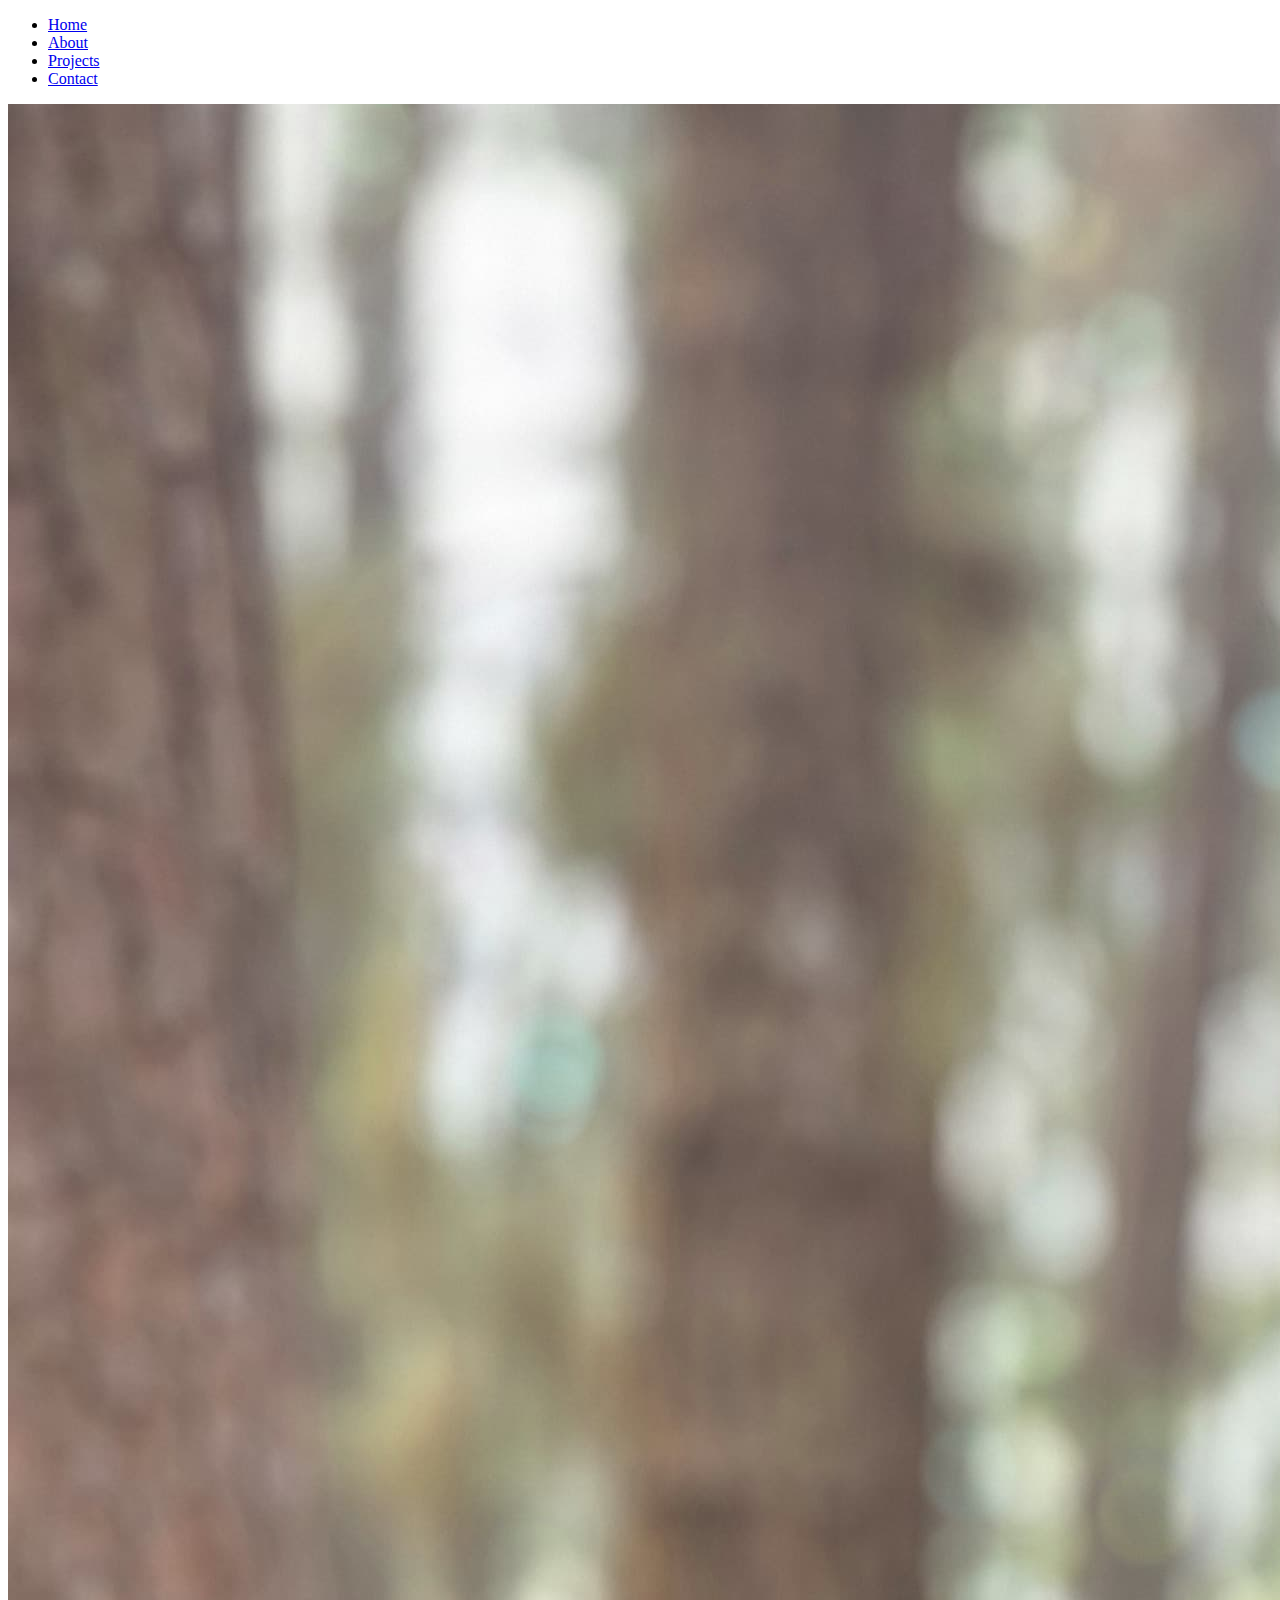
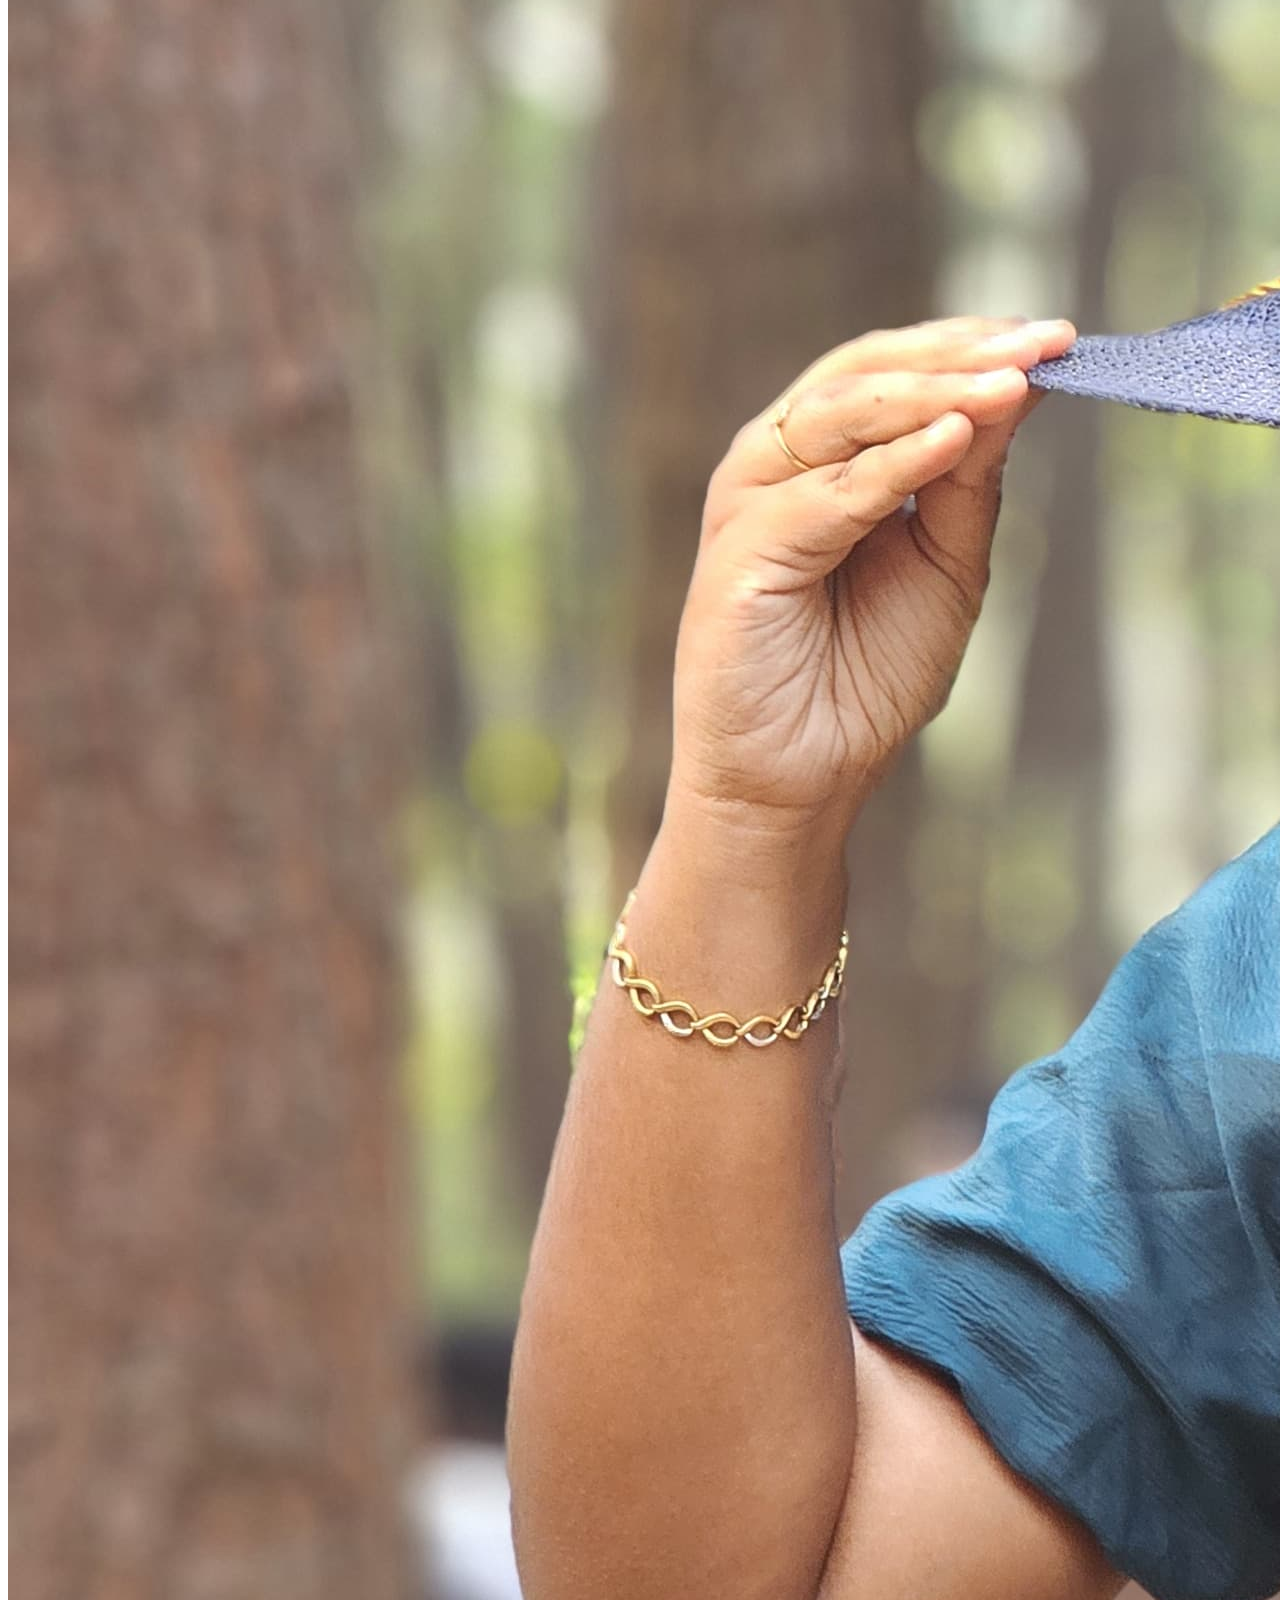
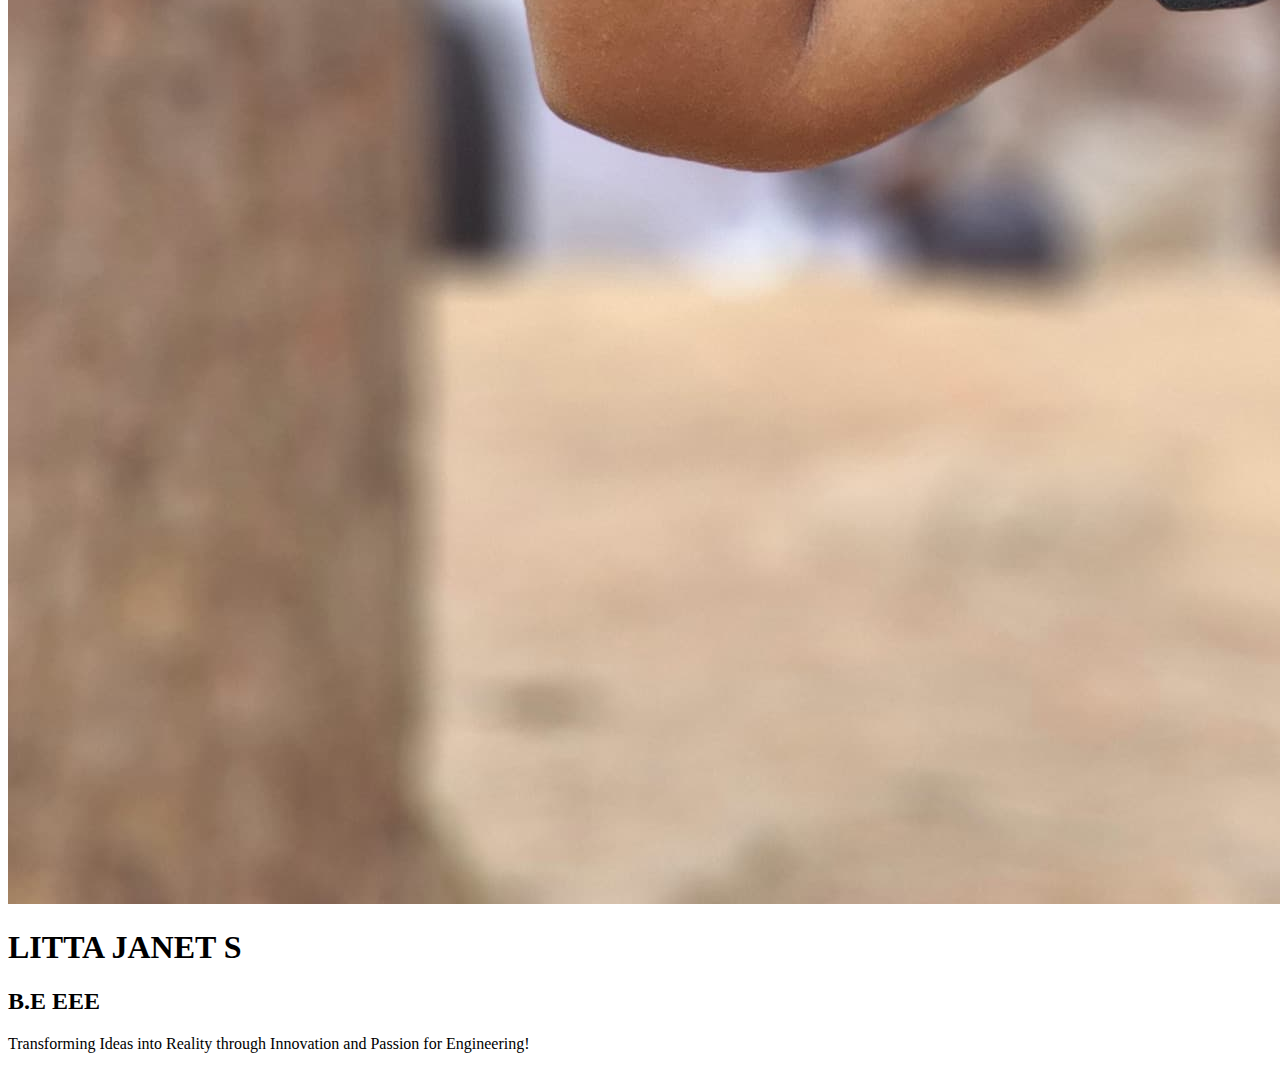
==== index.html @ 6cde88a1 "Add files via upload" ====
<!DOCTYPE html>
<html lang="en">
<head>
    <meta charset="UTF-8">
    <meta name="viewport" content="width=device-width, initial-scale=1.0">
    <title>Home - Litta Janet S</title>
    <link rel="stylesheet" href="css/style.css">
</head>
<body>
    <header>
        <nav>
            <ul>
                <li><a href="index.html">Home</a></li>
                <li><a href="about.html">About</a></li>
                <li><a href="projects.html">Projects</a></li>
                <li><a href="contact.html">Contact</a></li>
            </ul>
        </nav>
    </header>

    <main>
        <section class="hero">
            <img src="images/profile.jpg" alt="Litta Janet S" class="profile-pic">
            <h1>LITTA JANET S</h1>
            <h2>B.E EEE</h2>
            <p class="tagline">Transforming Ideas into Reality through Innovation and Passion for Engineering!</p>
        </section>
    </main>
</body>
</html>
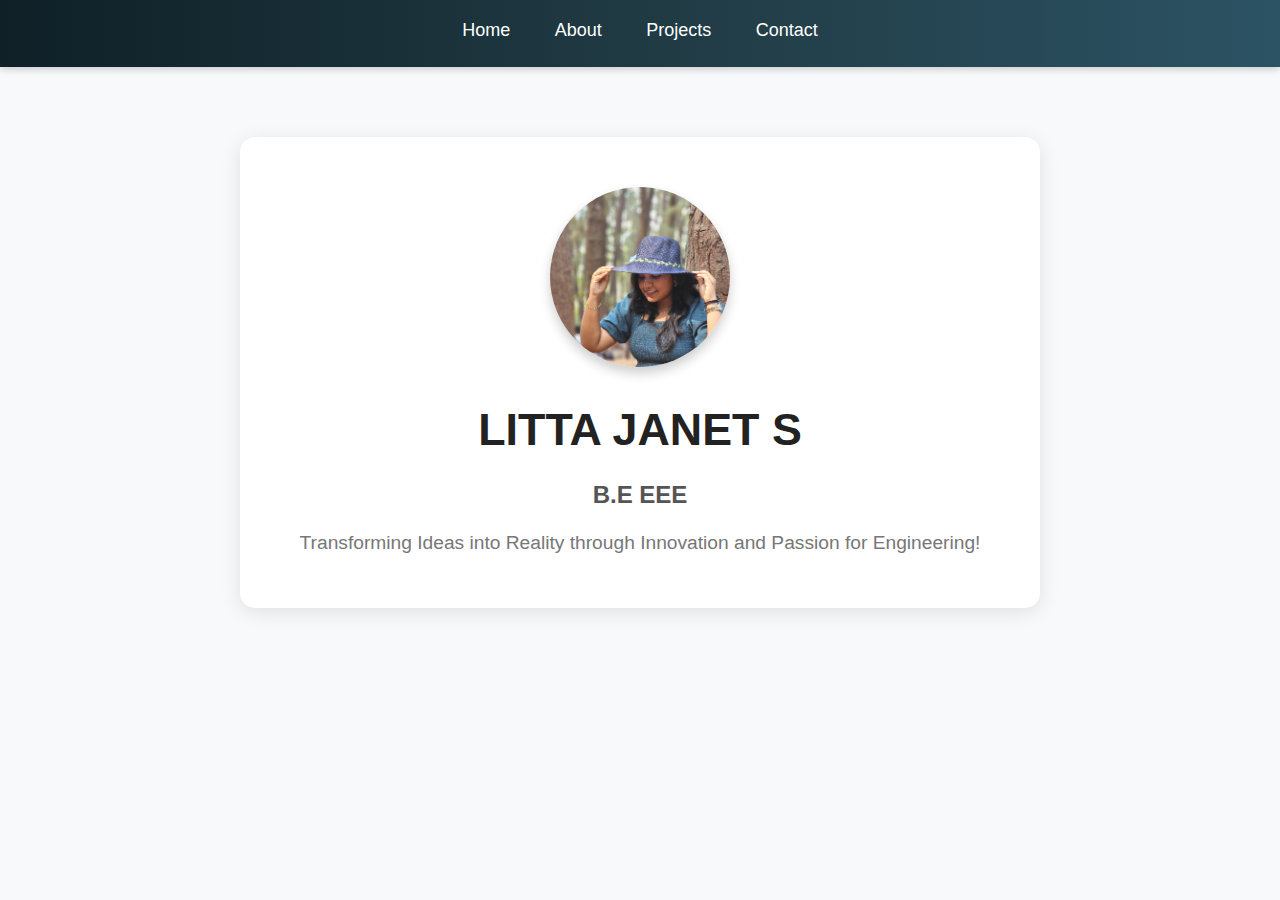
==== commit 2839c747: "Update index.html" ====
--- a/index.html
+++ b/index.html
@@ -4,7 +4,7 @@
     <meta charset="UTF-8">
     <meta name="viewport" content="width=device-width, initial-scale=1.0">
     <title>Home - Litta Janet S</title>
-    <link rel="stylesheet" href="css/style.css">
+    <link rel="stylesheet" href="style.css">
 </head>
 <body>
     <header>
--- a/style.css
+++ b/style.css
@@ -0,0 +1,418 @@
+/* General Reset */
+* {
+    margin: 0;
+    padding: 0;
+    box-sizing: border-box;
+}
+
+body {
+    font-family: Arial, sans-serif;
+    background-color: #f4f4f4;
+    color: #333;
+}
+
+header {
+    background-color: #333;
+    padding: 1rem;
+}
+
+header nav ul {
+    list-style-type: none;
+    text-align: center;
+}
+
+header nav ul li {
+    display: inline;
+    margin-right: 20px;
+}
+
+header nav ul li a {
+    color: white;
+    text-decoration: none;
+    font-size: 18px;
+}
+
+header nav ul li a:hover {
+    color: #f4f4f4;
+}
+
+main {
+    padding: 2rem;
+}
+
+section {
+    margin-bottom: 2rem;
+}
+
+h1 {
+    font-size: 2rem;
+    margin-bottom: 1rem;
+}
+
+p {
+    font-size: 1rem;
+    line-height: 1.5;
+}
+/* General Reset */
+* {
+    margin: 0;
+    padding: 0;
+    box-sizing: border-box;
+}
+
+body {
+    font-family: Arial, sans-serif;
+    background-color: #f4f4f4;
+    color: #333;
+}
+
+header {
+    background-color: #333;
+    padding: 1rem;
+}
+
+header nav ul {
+    list-style-type: none;
+    text-align: center;
+}
+
+header nav ul li {
+    display: inline;
+    margin-right: 20px;
+}
+
+header nav ul li a {
+    color: white;
+    text-decoration: none;
+    font-size: 18px;
+}
+
+header nav ul li a:hover {
+    color: #f4f4f4;
+}
+
+.hero {
+    text-align: center;
+    padding: 60px 20px;
+    background: #fff;
+    border-radius: 12px;
+    margin: 40px auto;
+    width: 90%;
+    max-width: 600px;
+    box-shadow: 0 4px 10px rgba(0,0,0,0.1);
+}
+
+.profile-pic {
+    width: 160px;
+    height: 160px;
+    border-radius: 50%;
+    object-fit: cover;
+    box-shadow: 0 4px 8px rgba(0,0,0,0.2);
+    margin-bottom: 20px;
+}
+
+.hero h1 {
+    font-size: 2.5rem;
+    margin-bottom: 10px;
+    color: #222;
+}
+
+.hero h2 {
+    font-size: 1.8rem;
+    margin-bottom: 15px;
+    color: #555;
+}
+
+.tagline {
+    font-size: 1.2rem;
+    color: #666;
+}
+.about-section {
+    max-width: 900px;
+    margin: 40px auto;
+    background: #fff;
+    padding: 40px 30px;
+    border-radius: 12px;
+    box-shadow: 0 4px 12px rgba(0,0,0,0.1);
+}
+
+.about-section h1 {
+    text-align: center;
+    font-size: 2.5rem;
+    margin-bottom: 20px;
+    color: #222;
+}
+
+.about-section h2 {
+    margin-top: 30px;
+    font-size: 1.8rem;
+    color: #444;
+    border-bottom: 2px solid #ccc;
+    padding-bottom: 5px;
+}
+
+.about-section p, .about-section li {
+    font-size: 1.1rem;
+    line-height: 1.6;
+    margin-bottom: 12px;
+}
+
+.about-section ul {
+    margin-left: 20px;
+}
+.projects-section {
+    max-width: 900px;
+    margin: 40px auto;
+    padding: 40px 30px;
+    background: #fff;
+    border-radius: 12px;
+    box-shadow: 0 4px 12px rgba(0,0,0,0.1);
+}
+
+.projects-section h1 {
+    text-align: center;
+    font-size: 2.5rem;
+    margin-bottom: 30px;
+    color: #222;
+}
+
+.project-card {
+    background: #f9f9f9;
+    padding: 20px;
+    border-radius: 10px;
+    box-shadow: 0 2px 8px rgba(0,0,0,0.05);
+    margin-bottom: 25px;
+    transition: transform 0.3s ease, box-shadow 0.3s ease;
+}
+
+.project-card:hover {
+    transform: translateY(-3px);
+    box-shadow: 0 4px 12px rgba(0,0,0,0.15);
+}
+
+.project-card h2 {
+    font-size: 1.6rem;
+    margin-bottom: 10px;
+    color: #333;
+}
+
+.project-card p {
+    font-size: 1.05rem;
+    line-height: 1.5;
+    color: #555;
+}
+.project-img {
+    width: 100%;
+    max-height: 550px;
+    object-fit: cover;
+    border-radius: 10px;
+    margin-bottom: 15px;
+    box-shadow: 0 2px 6px rgba(0,0,0,0.1);
+}
+.contact-section {
+    max-width: 700px;
+    margin: 50px auto;
+    background: #fff;
+    padding: 40px 30px;
+    border-radius: 12px;
+    box-shadow: 0 4px 12px rgba(0,0,0,0.1);
+    text-align: center;
+}
+
+.contact-section h1 {
+    font-size: 2.5rem;
+    margin-bottom: 20px;
+    color: #222;
+}
+
+.contact-section p {
+    font-size: 1.2rem;
+    margin: 10px 0;
+}
+
+.contact-section a {
+    color: #0077cc;
+    text-decoration: none;
+}
+
+.contact-section a:hover {
+    text-decoration: underline;
+}
+/* Reset & Base Styles */
+* {
+    margin: 0;
+    padding: 0;
+    box-sizing: border-box;
+}
+
+body {
+    font-family: 'Poppins', sans-serif;
+    background: #f8f9fa;
+    color: #333;
+    line-height: 1.6;
+}
+
+header {
+    background: linear-gradient(to right, #0f2027, #203a43, #2c5364);
+    padding: 1rem 0;
+    box-shadow: 0 2px 8px rgba(0,0,0,0.2);
+}
+
+header nav ul {
+    list-style: none;
+    text-align: center;
+}
+
+header nav ul li {
+    display: inline-block;
+    margin: 0 20px;
+}
+
+header nav ul li a {
+    text-decoration: none;
+    color: white;
+    font-size: 18px;
+    position: relative;
+    padding: 4px 0;
+}
+
+header nav ul li a::after {
+    content: "";
+    display: block;
+    width: 0;
+    height: 2px;
+    background: #00d2ff;
+    transition: width 0.3s;
+    margin-top: 4px;
+}
+
+header nav ul li a:hover::after {
+    width: 100%;
+}
+
+main {
+    padding: 30px 20px;
+}
+
+/* Home Section */
+.hero {
+    background: white;
+    padding: 50px 30px;
+    border-radius: 15px;
+    box-shadow: 0 4px 20px rgba(0,0,0,0.1);
+    text-align: center;
+    max-width: 800px;
+    margin: 40px auto;
+}
+
+.profile-pic {
+    width: 180px;
+    height: 180px;
+    border-radius: 50%;
+    object-fit: cover;
+    margin-bottom: 20px;
+    box-shadow: 0 6px 12px rgba(0,0,0,0.2);
+}
+
+.hero h1 {
+    font-size: 2.8rem;
+    margin-bottom: 10px;
+    color: #222;
+}
+
+.hero h2 {
+    font-size: 1.5rem;
+    color: #555;
+}
+
+.tagline {
+    font-size: 1.2rem;
+    color: #777;
+    margin-top: 10px;
+}
+
+/* About, Projects, Contact, Weekly Sections */
+.about-section, .projects-section, .contact-section, .weekly-section {
+    max-width: 900px;
+    margin: 40px auto;
+    background: white;
+    padding: 40px 30px;
+    border-radius: 15px;
+    box-shadow: 0 4px 20px rgba(0,0,0,0.1);
+}
+
+.about-section h1, 
+.projects-section h1, 
+.contact-section h1, 
+.weekly-section h1 {
+    text-align: center;
+    font-size: 2.5rem;
+    margin-bottom: 25px;
+    color: #222;
+}
+
+.about-section h2, 
+.projects-section h2 {
+    font-size: 1.6rem;
+    margin: 20px 0 10px;
+    color: #333;
+}
+
+.about-section ul, 
+.projects-section ul {
+    list-style: square inside;
+    margin: 15px 0;
+}
+
+.about-section p, 
+.projects-section p, 
+.contact-section p, 
+.weekly-section p {
+    margin: 10px 0;
+    font-size: 1.1rem;
+}
+
+/* Project Cards */
+.project-card {
+    background: #f1f1f1;
+    padding: 20px;
+    border-radius: 10px;
+    margin-bottom: 20px;
+    transition: transform 0.3s ease, box-shadow 0.3s ease;
+}
+
+.project-card:hover {
+    transform: translateY(-5px);
+    box-shadow: 0 6px 20px rgba(0,0,0,0.15);
+}
+
+.project-img {
+    width: 100%;
+    max-height: 550px;
+    object-fit: cover;
+    border-radius: 8px;
+    margin-bottom: 12px;
+}
+
+/* Contact Links */
+.contact-section a {
+    color: #0077cc;
+    text-decoration: none;
+    font-weight: bold;
+}
+
+.contact-section a:hover {
+    color: #005999;
+    text-decoration: underline;
+}
+
+/* Footer (optional) */
+footer {
+    text-align: center;
+    padding: 20px 0;
+    margin-top: 30px;
+    background: #2c5364;
+    color: white;
+    font-size: 14px;
+    border-radius: 0 0 8px 8px;
+}
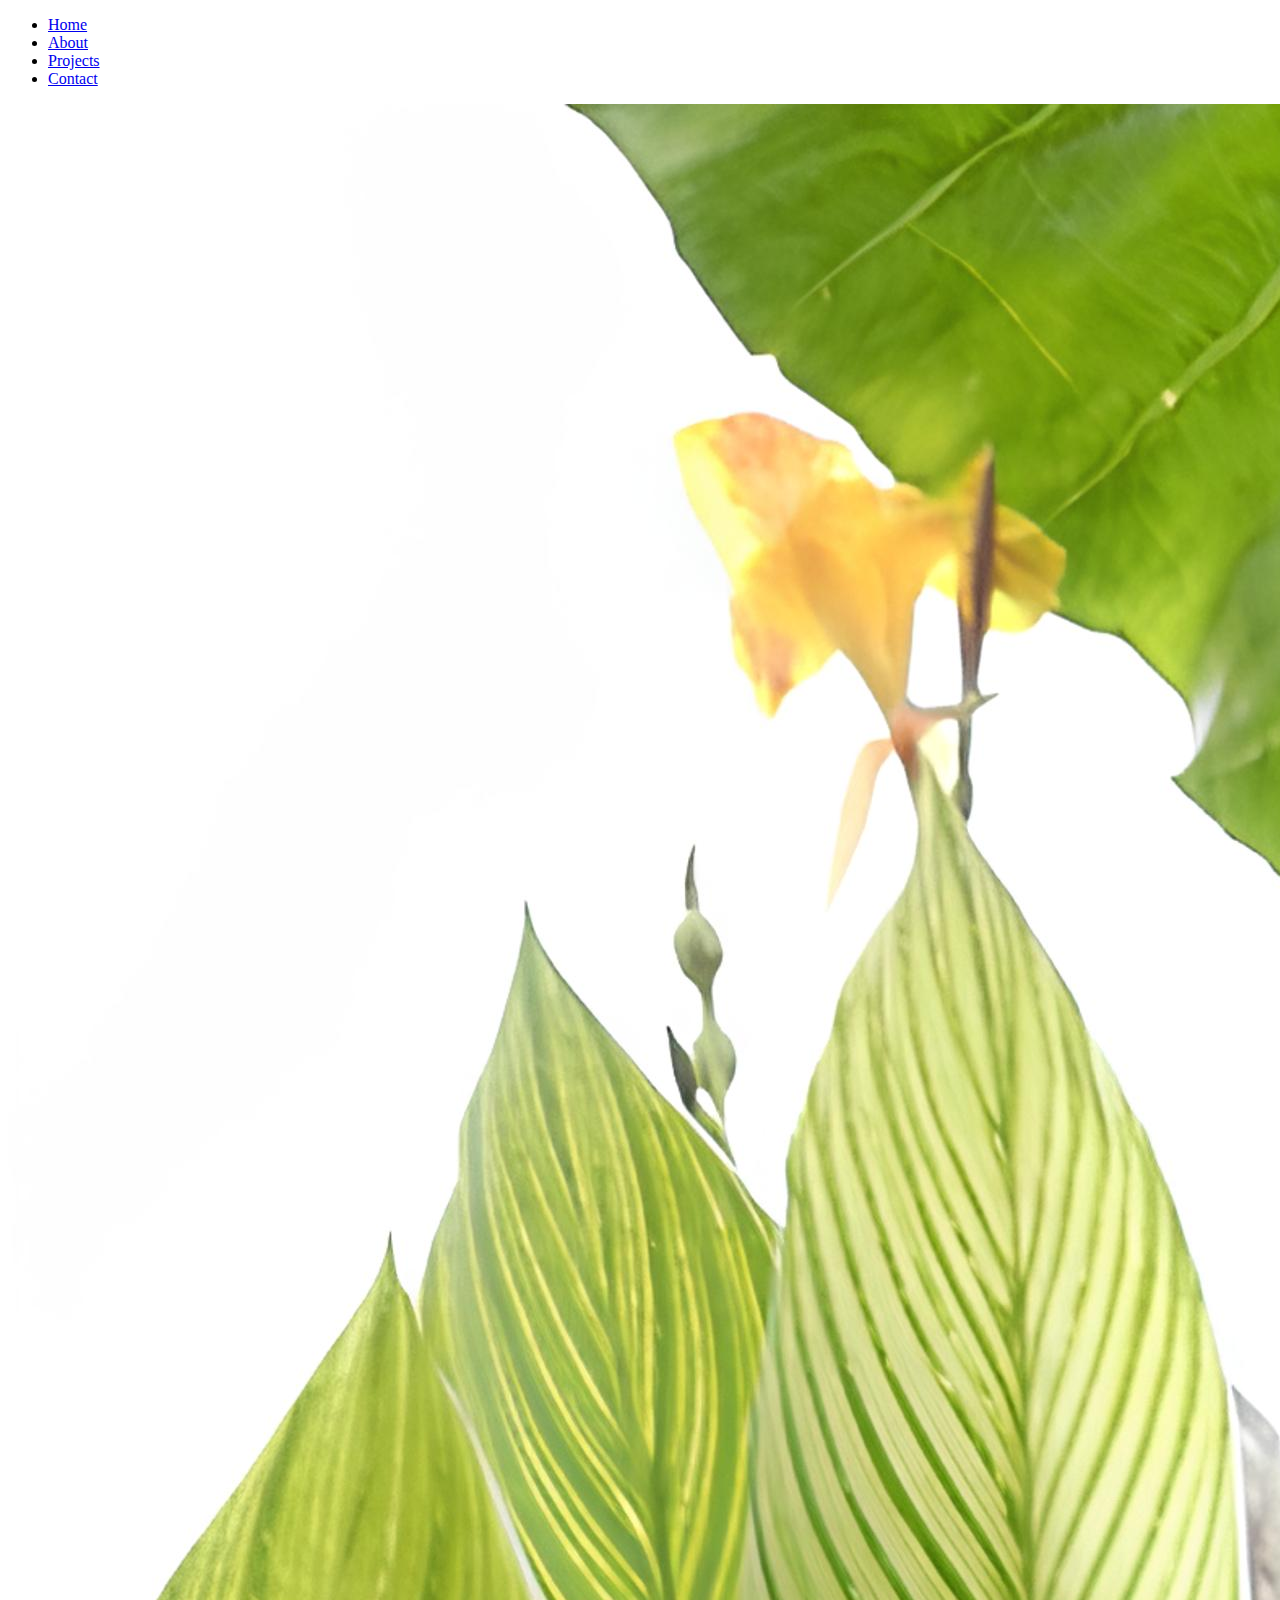
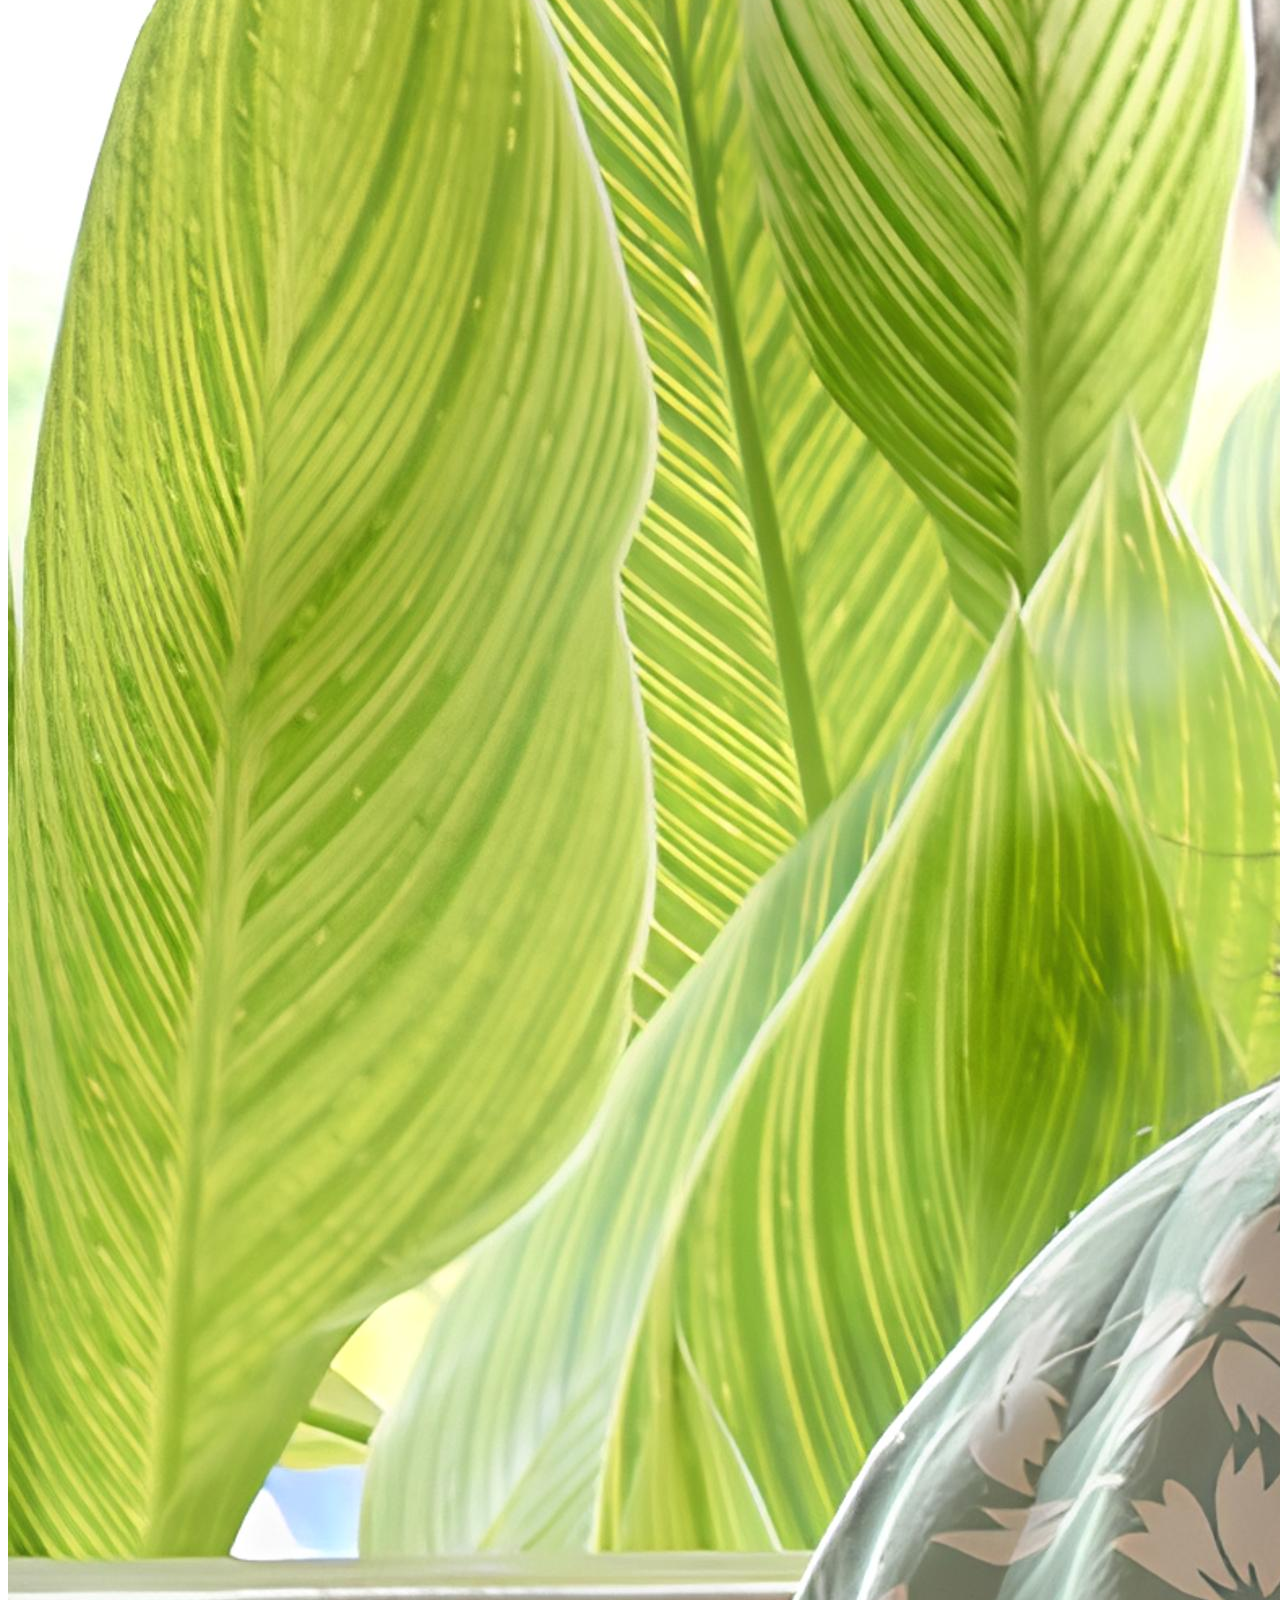
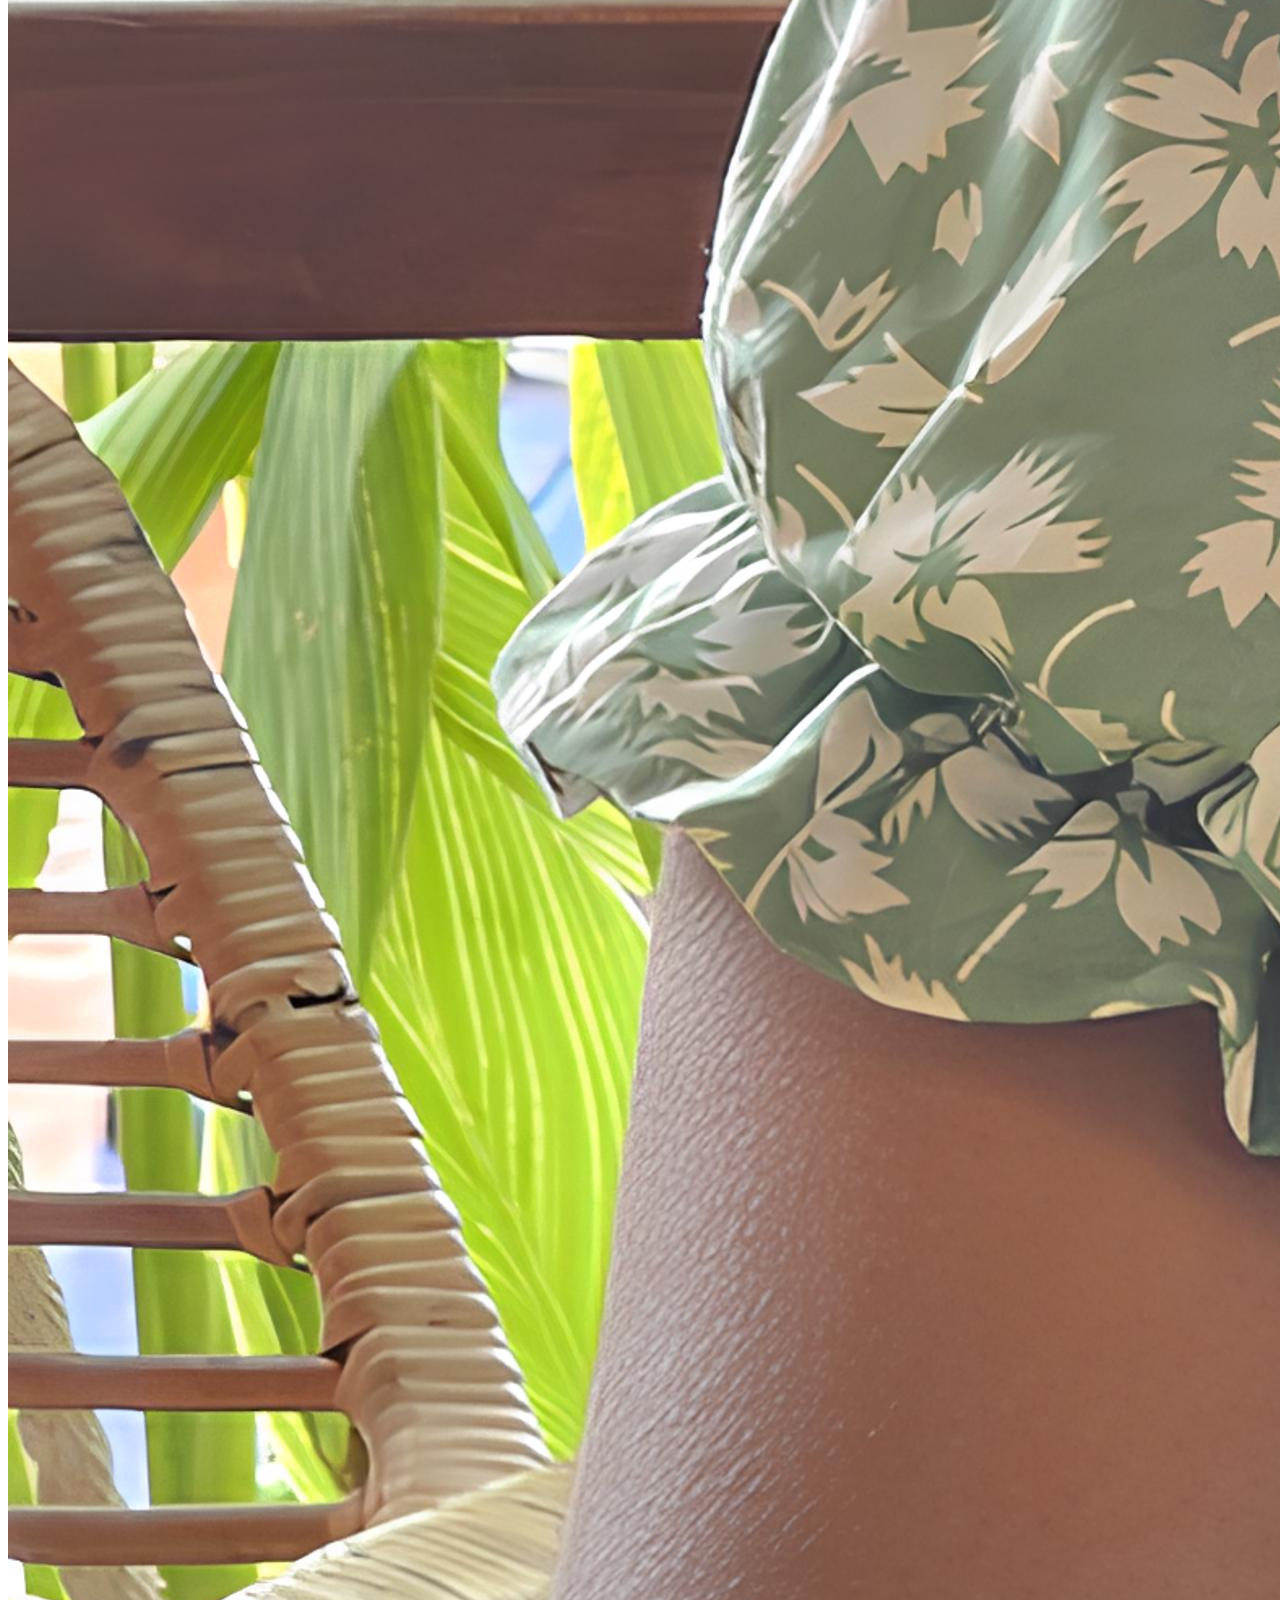
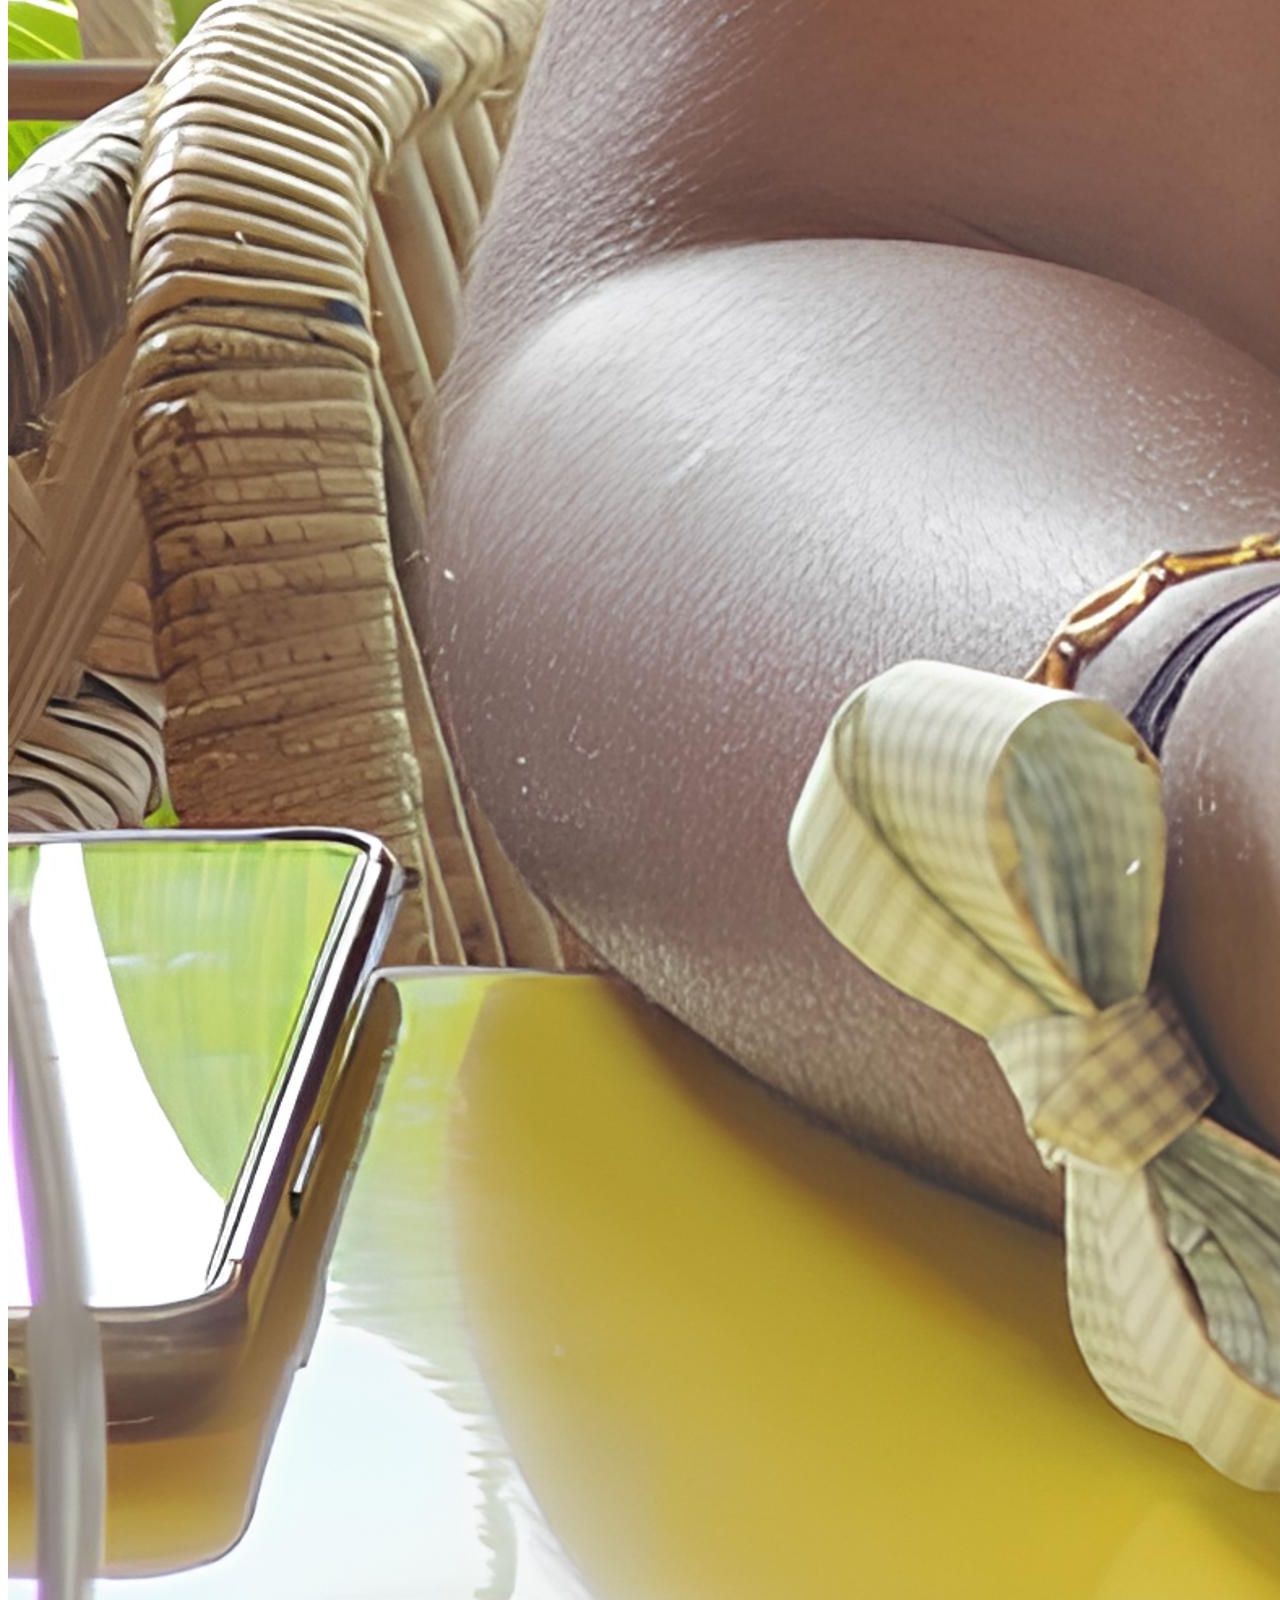
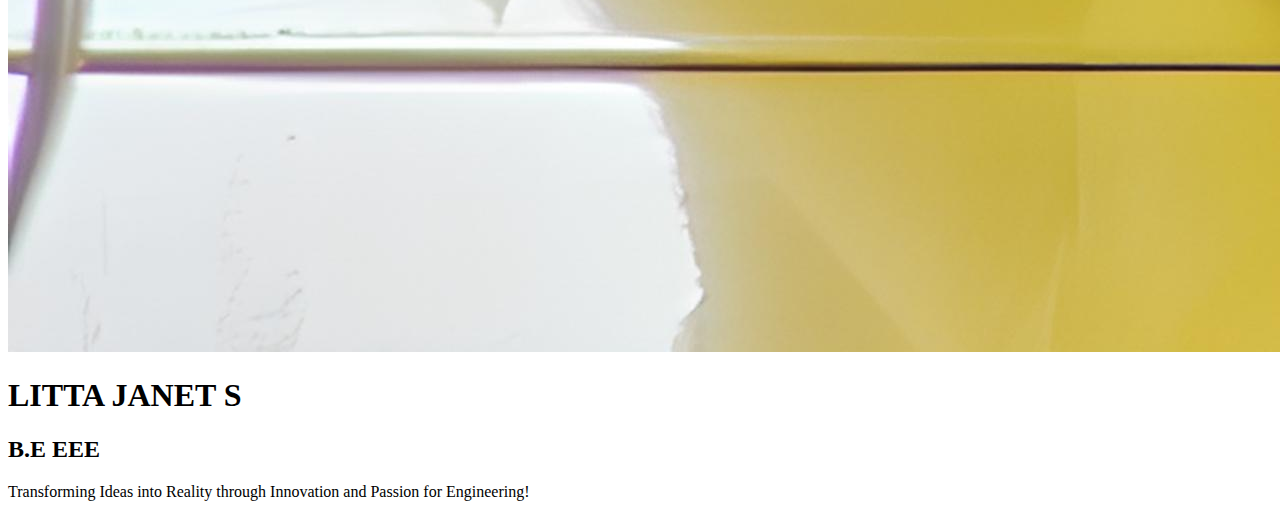
==== commit 79a7cd15: "Add files via upload" ====
--- a/index.html
+++ b/index.html
@@ -4,7 +4,7 @@
     <meta charset="UTF-8">
     <meta name="viewport" content="width=device-width, initial-scale=1.0">
     <title>Home - Litta Janet S</title>
-    <link rel="stylesheet" href="style.css">
+    <link rel="stylesheet" href="css/style.css">
 </head>
 <body>
     <header>
@@ -20,11 +20,9 @@
 
     <main>
         <section class="hero">
-            <img src="images/profile.jpg" alt="Litta Janet S" class="profile-pic">
+            <img src="images/profile.jpg" alt="Litta Janet S" class="profile-pic-square">
             <h1>LITTA JANET S</h1>
             <h2>B.E EEE</h2>
             <p class="tagline">Transforming Ideas into Reality through Innovation and Passion for Engineering!</p>
         </section>
-    </main>
-</body>
-</html>
+        
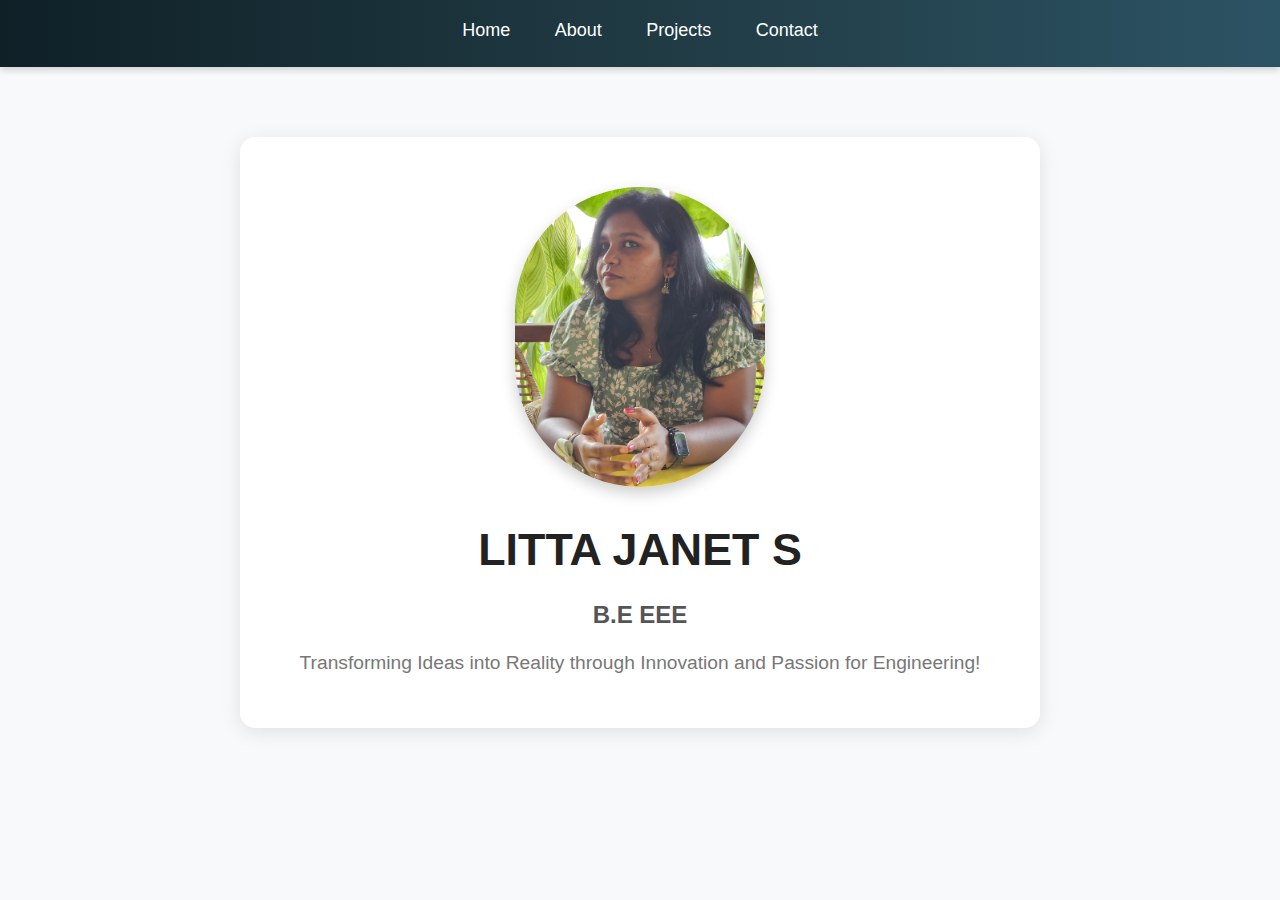
==== commit aa4b3e77: "Update index.html" ====
--- a/index.html
+++ b/index.html
@@ -4,7 +4,7 @@
     <meta charset="UTF-8">
     <meta name="viewport" content="width=device-width, initial-scale=1.0">
     <title>Home - Litta Janet S</title>
-    <link rel="stylesheet" href="css/style.css">
+    <link rel="stylesheet" href="style.css">
 </head>
 <body>
     <header>
--- a/style.css
+++ b/style.css
@@ -0,0 +1,408 @@
+/* General Reset */
+* {
+    margin: 0;
+    padding: 0;
+    box-sizing: border-box;
+}
+
+body {
+    font-family: Arial, sans-serif;
+    background-color: #f4f4f4;
+    color: #333;
+}
+
+header {
+    background-color: #333;
+    padding: 1rem;
+}
+
+header nav ul {
+    list-style-type: none;
+    text-align: center;
+}
+
+header nav ul li {
+    display: inline;
+    margin-right: 20px;
+}
+
+header nav ul li a {
+    color: white;
+    text-decoration: none;
+    font-size: 18px;
+}
+
+header nav ul li a:hover {
+    color: #f4f4f4;
+}
+
+main {
+    padding: 2rem;
+}
+
+section {
+    margin-bottom: 2rem;
+}
+
+h1 {
+    font-size: 2rem;
+    margin-bottom: 1rem;
+}
+
+p {
+    font-size: 1rem;
+    line-height: 1.5;
+}
+/* General Reset */
+* {
+    margin: 0;
+    padding: 0;
+    box-sizing: border-box;
+}
+
+body {
+    font-family: Arial, sans-serif;
+    background-color: #f4f4f4;
+    color: #333;
+}
+
+header {
+    background-color: #333;
+    padding: 1rem;
+}
+
+header nav ul {
+    list-style-type: none;
+    text-align: center;
+}
+
+header nav ul li {
+    display: inline;
+    margin-right: 20px;
+}
+
+header nav ul li a {
+    color: white;
+    text-decoration: none;
+    font-size: 18px;
+}
+
+header nav ul li a:hover {
+    color: #f4f4f4;
+}
+
+.hero {
+    text-align: center;
+    padding: 60px 20px;
+    background: #fff;
+    border-radius: 12px;
+    margin: 40px auto;
+    width: 90%;
+    max-width: 600px;
+    box-shadow: 0 4px 10px rgba(0,0,0,0.1);
+}
+.hero h1 {
+    font-size: 2.5rem;
+    margin-bottom: 10px;
+    color: #222;
+}
+
+.hero h2 {
+    font-size: 1.8rem;
+    margin-bottom: 15px;
+    color: #555;
+}
+
+.tagline {
+    font-size: 1.2rem;
+    color: #666;
+}
+.about-section {
+    max-width: 900px;
+    margin: 40px auto;
+    background: #fff;
+    padding: 40px 30px;
+    border-radius: 12px;
+    box-shadow: 0 4px 12px rgba(0,0,0,0.1);
+}
+
+.about-section h1 {
+    text-align: center;
+    font-size: 2.5rem;
+    margin-bottom: 20px;
+    color: #222;
+}
+
+.about-section h2 {
+    margin-top: 30px;
+    font-size: 1.8rem;
+    color: #444;
+    border-bottom: 2px solid #ccc;
+    padding-bottom: 5px;
+}
+
+.about-section p, .about-section li {
+    font-size: 1.1rem;
+    line-height: 1.6;
+    margin-bottom: 12px;
+}
+
+.about-section ul {
+    margin-left: 20px;
+}
+.projects-section {
+    max-width: 900px;
+    margin: 40px auto;
+    padding: 40px 30px;
+    background: #fff;
+    border-radius: 12px;
+    box-shadow: 0 4px 12px rgba(0,0,0,0.1);
+}
+
+.projects-section h1 {
+    text-align: center;
+    font-size: 2.5rem;
+    margin-bottom: 30px;
+    color: #222;
+}
+
+.project-card {
+    background: #f9f9f9;
+    padding: 20px;
+    border-radius: 10px;
+    box-shadow: 0 2px 8px rgba(0,0,0,0.05);
+    margin-bottom: 25px;
+    transition: transform 0.3s ease, box-shadow 0.3s ease;
+}
+
+.project-card:hover {
+    transform: translateY(-3px);
+    box-shadow: 0 4px 12px rgba(0,0,0,0.15);
+}
+
+.project-card h2 {
+    font-size: 1.6rem;
+    margin-bottom: 10px;
+    color: #333;
+}
+
+.project-card p {
+    font-size: 1.05rem;
+    line-height: 1.5;
+    color: #555;
+}
+.project-img {
+    width: 100%;
+    max-height: 550px;
+    object-fit: cover;
+    border-radius: 10px;
+    margin-bottom: 15px;
+    box-shadow: 0 2px 6px rgba(0,0,0,0.1);
+}
+.contact-section {
+    max-width: 700px;
+    margin: 50px auto;
+    background: #fff;
+    padding: 40px 30px;
+    border-radius: 12px;
+    box-shadow: 0 4px 12px rgba(0,0,0,0.1);
+    text-align: center;
+}
+
+.contact-section h1 {
+    font-size: 2.5rem;
+    margin-bottom: 20px;
+    color: #222;
+}
+
+.contact-section p {
+    font-size: 1.2rem;
+    margin: 10px 0;
+}
+
+.contact-section a {
+    color: #0077cc;
+    text-decoration: none;
+}
+
+.contact-section a:hover {
+    text-decoration: underline;
+}
+/* Reset & Base Styles */
+* {
+    margin: 0;
+    padding: 0;
+    box-sizing: border-box;
+}
+
+body {
+    font-family: 'Poppins', sans-serif;
+    background: #f8f9fa;
+    color: #333;
+    line-height: 1.6;
+}
+
+header {
+    background: linear-gradient(to right, #0f2027, #203a43, #2c5364);
+    padding: 1rem 0;
+    box-shadow: 0 2px 8px rgba(0,0,0,0.2);
+}
+
+header nav ul {
+    list-style: none;
+    text-align: center;
+}
+
+header nav ul li {
+    display: inline-block;
+    margin: 0 20px;
+}
+
+header nav ul li a {
+    text-decoration: none;
+    color: white;
+    font-size: 18px;
+    position: relative;
+    padding: 4px 0;
+}
+
+header nav ul li a::after {
+    content: "";
+    display: block;
+    width: 0;
+    height: 2px;
+    background: #00d2ff;
+    transition: width 0.3s;
+    margin-top: 4px;
+}
+
+header nav ul li a:hover::after {
+    width: 100%;
+}
+
+main {
+    padding: 30px 20px;
+}
+
+/* Home Section */
+.hero {
+    background: white;
+    padding: 50px 30px;
+    border-radius: 15px;
+    box-shadow: 0 4px 20px rgba(0,0,0,0.1);
+    text-align: center;
+    max-width: 800px;
+    margin: 40px auto;
+}
+
+.profile-pic {
+    width: 180px;
+    height: 180px;
+    border-radius: 50%;
+    object-fit: cover;
+    margin-bottom: 20px;
+    box-shadow: 0 6px 12px rgba(0,0,0,0.2);
+}
+
+.hero h1 {
+    font-size: 2.8rem;
+    margin-bottom: 10px;
+    color: #222;
+}
+
+.hero h2 {
+    font-size: 1.5rem;
+    color: #555;
+}
+
+.tagline {
+    font-size: 1.2rem;
+    color: #777;
+    margin-top: 10px;
+}
+
+/* About, Projects, Contact, Weekly Sections */
+.about-section, .projects-section, .contact-section, .weekly-section {
+    max-width: 900px;
+    margin: 40px auto;
+    background: white;
+    padding: 40px 30px;
+    border-radius: 15px;
+    box-shadow: 0 4px 20px rgba(0,0,0,0.1);
+}
+
+.about-section h1, 
+.projects-section h1, 
+.contact-section h1, 
+.weekly-section h1 {
+    text-align: center;
+    font-size: 2.5rem;
+    margin-bottom: 25px;
+    color: #222;
+}
+
+.about-section h2, 
+.projects-section h2 {
+    font-size: 1.6rem;
+    margin: 20px 0 10px;
+    color: #333;
+}
+
+.about-section ul, 
+.projects-section ul {
+    list-style: square inside;
+    margin: 15px 0;
+}
+
+.about-section p, 
+.projects-section p, 
+.contact-section p, 
+.weekly-section p {
+    margin: 10px 0;
+    font-size: 1.1rem;
+}
+
+/* Project Cards */
+.project-card {
+    background: #f1f1f1;
+    padding: 20px;
+    border-radius: 10px;
+    margin-bottom: 20px;
+    transition: transform 0.3s ease, box-shadow 0.3s ease;
+}
+
+.project-card:hover {
+    transform: translateY(-5px);
+    box-shadow: 0 6px 20px rgba(0,0,0,0.15);
+}
+
+/* Contact Links */
+.contact-section a {
+    color: #0077cc;
+    text-decoration: none;
+    font-weight: bold;
+}
+
+.contact-section a:hover {
+    color: #005999;
+    text-decoration: underline;
+}
+
+/* Footer (optional) */
+footer {
+    text-align: center;
+    padding: 20px 0;
+    margin-top: 30px;
+    background: #2c5364;
+    color: white;
+    font-size: 14px;
+    border-radius: 0 0 8px 8px;
+}
+.profile-pic-square {
+    width: 250px;
+    height: 300px;
+    object-fit: cover;
+    margin-bottom: 20px;
+    box-shadow: 0 6px 15px rgba(0,0,0,0.2);
+    border-radius: 200px; /* small rounded corners, remove for perfect square */
+}
